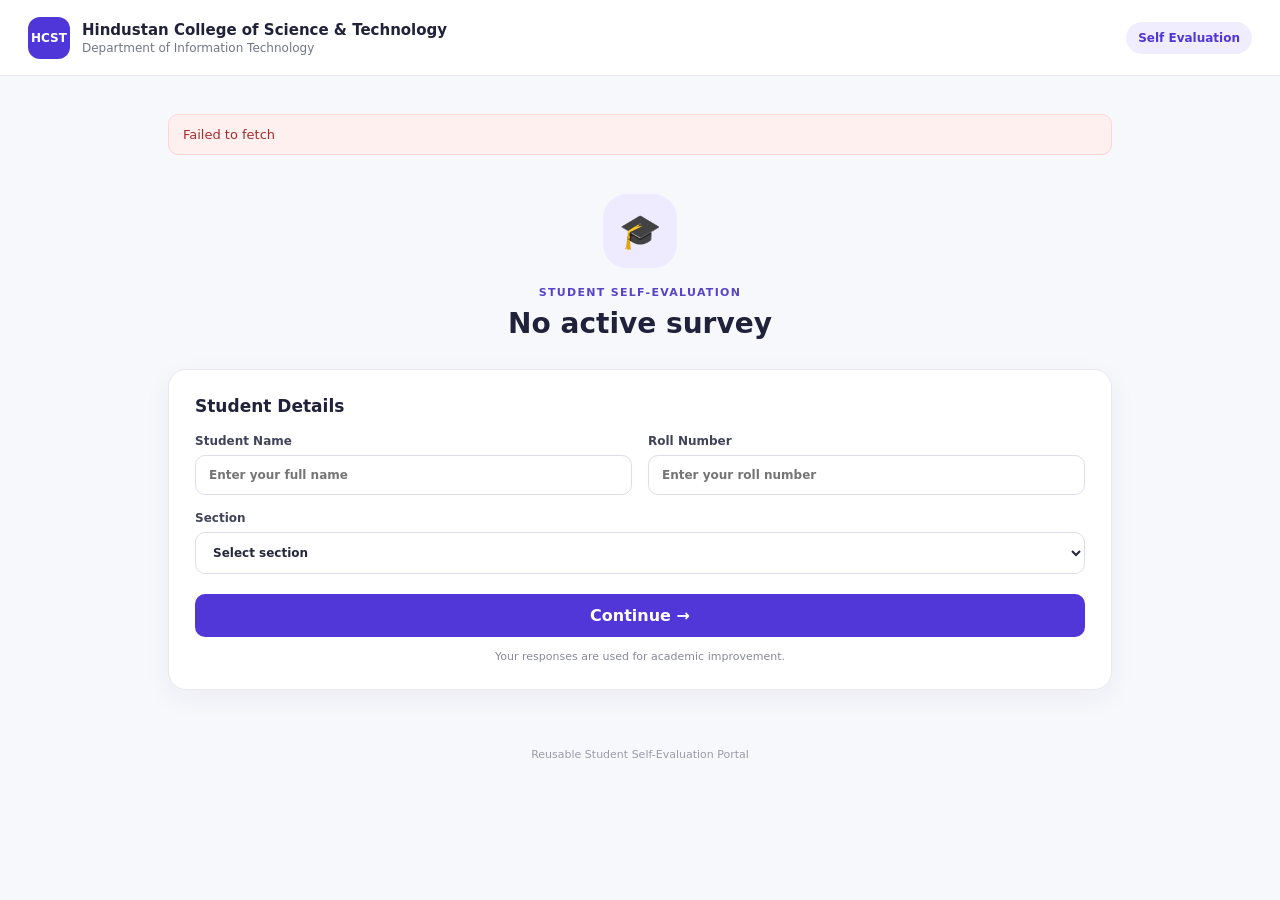
==== index.html @ 381e6c83 "Add files via upload" ====
<!doctype html>
<html lang="en">
<head>
  <meta charset="utf-8">
  <meta name="viewport" content="width=device-width, initial-scale=1">
  <title>Student Self-Evaluation</title>
  <link rel="stylesheet" href="style.css">
</head>
<body>
  <header class="topbar">
    <div class="brand">
      <div class="logo">HCST</div>
      <div>
        <div class="college-name" id="collegeName">Hindustan College of Science & Technology</div>
        <div class="department" id="departmentName">Department of Information Technology</div>
      </div>
    </div>
    <div class="header-badge" id="subjectBadge">Self Evaluation</div>
  </header>

  <main class="container">
    <div id="alert" class="alert hidden"></div>

    <!-- SCREEN 1 -->
    <section id="screen-details" class="screen active">
      <div class="hero-card">
        <div class="hero-icon">🎓</div>
        <p class="eyebrow">STUDENT SELF-EVALUATION</p>
        <h1 id="subjectTitle">Loading subject...</h1>
        <p class="subtitle" id="subjectMeta">Please wait...</p>
      </div>

      <div class="card">
        <h2>Student Details</h2>
        <div class="form-grid">
          <label>
            Student Name
            <input id="studentName" type="text" placeholder="Enter your full name" autocomplete="name">
          </label>
          <label>
            Roll Number
            <input id="rollNo" type="text" placeholder="Enter your roll number">
          </label>
          <label>
            Section
            <select id="section">
              <option value="">Select section</option>
              <option>A</option><option>B</option><option>C</option><option>D</option>
              <option>E</option><option>Other</option>
            </select>
          </label>
        </div>
        <button class="primary full" id="continueBtn">Continue <span>→</span></button>
        <p class="privacy-note">Your responses are used for academic improvement.</p>
      </div>
    </section>

    <!-- SCREEN 2 -->
    <section id="screen-instructions" class="screen">
      <div class="stepper"><span class="active">1</span><i></i><span class="active">2</span><i></i><span>3</span><i></i><span>4</span></div>
      <div class="card">
        <p class="eyebrow">BEFORE YOU BEGIN</p>
        <div class="unit-banner">
          <div class="unit-icon">📘</div>
          <div>
            <strong id="unitTitle">Unit</strong>
            <small id="unitDescription"></small>
          </div>
        </div>

        <h2>How to rate yourself</h2>
        <div class="rating-guide">
          <div class="guide one"><b>1</b><div><strong>Least Able</strong><small>I am not confident about this topic.</small></div></div>
          <div class="guide two"><b>2</b><div><strong>Moderately Able</strong><small>I understand the basic concept.</small></div></div>
          <div class="guide three"><b>3</b><div><strong>Strongly Able</strong><small>I can explain or apply the concept.</small></div></div>
        </div>

        <ul class="tips">
          <li>There are no right or wrong answers.</li>
          <li>Answer honestly based on your current understanding.</li>
          <li>All questions must be answered before submission.</li>
        </ul>

        <button class="primary full" id="startBtn">Start Evaluation <span>→</span></button>
      </div>
    </section>

    <!-- SCREEN 3 -->
    <section id="screen-survey" class="screen">
      <div class="survey-head">
        <div>
          <p class="eyebrow" id="surveyUnitLabel">UNIT 1</p>
          <h1 id="surveyTitle">Unit title</h1>
        </div>
        <div class="progress-number" id="progressNumber">0%</div>
      </div>
      <div class="progress"><div id="progressBar"></div></div>
      <div id="questionContainer"></div>

      <div class="bottom-actions">
        <button class="secondary" id="backToInstructions">← Back</button>
        <button class="primary" id="reviewBtn">Review Answers →</button>
      </div>
    </section>

    <!-- SCREEN 4 -->
    <section id="screen-review" class="screen">
      <div class="card">
        <p class="eyebrow">FINAL CHECK</p>
        <h1>Review Your Answers</h1>
        <div class="student-summary" id="reviewStudent"></div>
        <div id="reviewContainer"></div>
        <div class="warning">You cannot change your answers after final submission.</div>
        <div class="bottom-actions">
          <button class="secondary" id="editBtn">← Edit Answers</button>
          <button class="primary" id="submitBtn">Submit Evaluation ✓</button>
        </div>
      </div>
    </section>

    <!-- SCREEN 5 -->
    <section id="screen-success" class="screen">
      <div class="success-card">
        <div class="success-icon">✓</div>
        <p class="eyebrow">SUBMISSION COMPLETE</p>
        <h1>Thank You!</h1>
        <p>Your evaluation has been submitted successfully.</p>
        <div class="submission-id">
          <small>Submission ID</small>
          <strong id="submissionId"></strong>
        </div>
        <p class="muted">You may now close this page.</p>
        <button class="primary" onclick="window.location.reload()">Go to Home</button>
      </div>
    </section>
  </main>

  <footer>Reusable Student Self-Evaluation Portal</footer>

  <script src="app.js"></script>
</body>
</html>
---- style.css ----
*{box-sizing:border-box}body{margin:0;font-family:Inter,ui-sans-serif,system-ui,-apple-system,BlinkMacSystemFont,"Segoe UI",sans-serif;background:#f7f8fc;color:#20223a}button,input,select,textarea{font:inherit}button{cursor:pointer}.topbar{height:76px;background:#fff;border-bottom:1px solid #e7e7f0;display:flex;align-items:center;justify-content:space-between;padding:0 28px;position:sticky;top:0;z-index:10}.brand{display:flex;align-items:center;gap:12px}.logo{width:42px;height:42px;border-radius:12px;background:#4f36d8;color:#fff;display:grid;place-items:center;font-size:12px;font-weight:800}.college-name{font-weight:800;font-size:15px}.department{font-size:12px;color:#73758b;margin-top:2px}.header-badge{font-size:12px;font-weight:700;color:#4f36d8;background:#f0edff;padding:9px 12px;border-radius:20px}.header-link{color:#4f36d8;text-decoration:none;font-weight:700;font-size:13px}.container{max-width:980px;margin:38px auto;padding:0 18px}.screen{display:none}.screen.active{display:block}.hero-card{text-align:center;padding:24px 10px 22px}.hero-icon{width:74px;height:74px;border-radius:24px;background:#eeeaff;display:grid;place-items:center;margin:0 auto 18px;font-size:34px}.eyebrow{font-size:11px;letter-spacing:1.3px;font-weight:800;color:#5744c8;margin:0 0 8px}.hero-card h1,.survey-head h1,.card h1{font-size:28px;margin:4px 0 7px}.subtitle{color:#77798d;margin:0}.card{background:#fff;border:1px solid #e8e8f0;border-radius:18px;padding:26px;box-shadow:0 8px 28px rgba(31,29,72,.05);margin-bottom:20px}.card h2{font-size:17px;margin:0 0 18px}.form-grid{display:grid;grid-template-columns:1fr 1fr;gap:16px}.form-grid label:nth-child(3){grid-column:1/-1}label{font-size:12px;font-weight:800;color:#41435b;display:flex;flex-direction:column;gap:7px}input,select,textarea{border:1px solid #ddddea;border-radius:10px;padding:12px 13px;background:#fff;color:#25273b;outline:none}input:focus,select:focus,textarea:focus{border-color:#6955e8;box-shadow:0 0 0 3px #eeeaff}.primary,.secondary{border:0;border-radius:10px;padding:12px 17px;font-weight:800}.primary{background:#5136d8;color:#fff}.primary:hover{background:#432bc2}.secondary{background:#f0eff8;color:#4b4d64}.full{width:100%;margin-top:20px}.privacy-note{text-align:center;font-size:11px;color:#88899a;margin:13px 0 0}.stepper{display:flex;align-items:center;justify-content:center;margin:0 auto 22px;max-width:300px}.stepper span{width:25px;height:25px;border-radius:50%;display:grid;place-items:center;background:#e4e4ee;color:#777;font-size:11px;font-weight:800}.stepper span.active{background:#5a43dd;color:#fff}.stepper i{height:2px;width:45px;background:#deddea}.unit-banner{display:flex;gap:14px;align-items:center;padding:16px;border-radius:14px;background:#f6f4ff;margin-bottom:22px}.unit-icon{width:42px;height:42px;border-radius:12px;background:#fff;display:grid;place-items:center}.unit-banner strong{display:block;color:#4d3cc3}.unit-banner small{display:block;color:#77798c;margin-top:3px}.rating-guide{display:grid;gap:10px}.guide{display:flex;align-items:center;gap:13px;border:1px solid #ececf2;padding:13px;border-radius:13px}.guide b{width:34px;height:34px;border-radius:50%;display:grid;place-items:center}.guide small,.guide strong{display:block}.guide small{font-size:12px;color:#77798d;margin-top:2px}.guide.one b{background:#e8f8ed;color:#1d8a45}.guide.two b{background:#fff2d7;color:#ad6b00}.guide.three b{background:#eeeaff;color:#5140cf}.tips{padding-left:20px;color:#66687b;font-size:13px;line-height:1.8}.survey-head{display:flex;justify-content:space-between;align-items:end}.survey-head h1{font-size:24px}.progress-number{font-size:12px;font-weight:800;color:#5a43dd}.progress{height:8px;background:#e8e7f0;border-radius:99px;overflow:hidden;margin:12px 0 22px}.progress>div{height:100%;width:0;background:#5a43dd;transition:width .2s}.question-group{margin-bottom:18px}.co-title{font-size:13px;font-weight:900;color:#5642c8;margin:0 0 9px}.question-card{background:#fff;border:1px solid #e7e7ef;border-radius:16px;padding:19px;margin-bottom:10px}.question-number{font-size:11px;color:#8a8b9a;font-weight:800}.question-text{font-size:14px;line-height:1.55;font-weight:700;margin:7px 0 14px}.ratings{display:grid;grid-template-columns:repeat(3,1fr);gap:9px}.rating{border:1px solid #dedee8;background:#fff;border-radius:12px;padding:11px 6px;text-align:center}.rating strong{display:block;font-size:18px}.rating span{font-size:10px;color:#7c7d8e}.rating.selected{border-color:#5a43dd;background:#f1efff;box-shadow:0 0 0 2px #ded8ff}.bottom-actions{display:flex;justify-content:flex-end;gap:10px;margin-top:18px}.student-summary{background:#f7f6fc;border-radius:12px;padding:13px;margin-bottom:18px;font-size:13px}.review-group{border:1px solid #e7e7ef;border-radius:14px;margin-bottom:12px;overflow:hidden}.review-co{padding:9px 13px;background:#f4f2ff;color:#5642c8;font-size:12px;font-weight:900}.review-row{display:flex;justify-content:space-between;gap:15px;padding:11px 13px;border-top:1px solid #eeeef4;font-size:12px}.score-pill{min-width:28px;height:24px;border-radius:8px;background:#e9f7ed;color:#247c43;display:grid;place-items:center;font-weight:900}.warning{padding:12px;border-radius:10px;background:#fff7df;color:#916000;font-size:12px;margin-top:14px}.success-card{max-width:520px;margin:60px auto;background:#fff;border:1px solid #e6e6ee;border-radius:20px;padding:45px 28px;text-align:center;box-shadow:0 10px 30px rgba(31,29,72,.07)}.success-icon{width:68px;height:68px;border-radius:50%;background:#dff6e7;color:#1aa354;display:grid;place-items:center;font-size:34px;font-weight:900;margin:0 auto 20px}.success-card h1{font-size:28px}.success-card p{color:#73758a}.submission-id{background:#effbf3;border:1px solid #c7ecd3;border-radius:12px;padding:12px;margin:22px 0}.submission-id small,.submission-id strong{display:block}.submission-id strong{color:#218247;margin-top:4px}.muted{font-size:12px}.alert{padding:12px 14px;border-radius:10px;margin-bottom:15px;background:#fff0f0;color:#a32d2d;border:1px solid #ffd5d5;font-size:13px}.hidden{display:none!important}footer{text-align:center;color:#9a9baa;font-size:11px;padding:20px}.admin-body{background:#f5f6fa}.admin-container{max-width:1300px;margin:25px auto;padding:0 18px}.admin-grid{display:grid;grid-template-columns:210px 1fr;gap:20px}.sidebar{height:max-content;position:sticky;top:96px;padding:12px}.nav-btn{width:100%;border:0;background:transparent;text-align:left;padding:12px;border-radius:10px;color:#5c5e70;font-weight:700;margin:2px 0}.nav-btn.active{background:#eeebff;color:#503bd0}.admin-tab{display:none}.admin-tab.active{display:block}.page-heading{display:flex;justify-content:space-between;align-items:center;margin-bottom:18px}.page-heading h1{font-size:26px;margin:0}.stats{display:grid;grid-template-columns:repeat(4,1fr);gap:12px;margin-bottom:18px}.stat{background:#fff;border:1px solid #e7e7ef;border-radius:15px;padding:18px}.stat span{display:block;color:#7c7d8f;font-size:11px;font-weight:700}.stat strong{display:block;font-size:25px;margin-top:6px}.table-wrap{overflow:auto}.table-wrap table{width:100%;border-collapse:collapse;font-size:12px}.table-wrap th{color:#737589;text-align:left;font-size:10px;text-transform:uppercase;letter-spacing:.6px;background:#fafafd}.table-wrap th,.table-wrap td{padding:11px 10px;border-bottom:1px solid #ededf2;vertical-align:top}.table-wrap td button{margin-right:4px}.mini-btn{border:0;background:#efedfb;color:#5140c8;border-radius:7px;padding:6px 8px;font-size:10px;font-weight:800}.status{display:inline-block;padding:5px 8px;border-radius:20px;font-size:10px;font-weight:800}.status.active{background:#e4f7eb;color:#237b43}.status.closed{background:#eeeef3;color:#777}.status.upcoming{background:#fff1d8;color:#976000}.empty{padding:20px;text-align:center;color:#858698;background:#fafafd;border-radius:12px}.modal{position:fixed;inset:0;background:rgba(25,24,43,.35);display:grid;place-items:center;padding:18px;z-index:30}.modal-card{background:#fff;border-radius:18px;width:min(620px,100%);max-height:90vh;overflow:auto;padding:22px}.modal-head{display:flex;justify-content:space-between;align-items:center;margin-bottom:15px}.modal-head h2{margin:0}.icon-btn{border:0;background:#f0eff7;width:32px;height:32px;border-radius:8px;font-size:20px}.modal-form{display:grid;gap:13px}.modal-form label{font-size:12px}.modal-actions{display:flex;justify-content:flex-end;gap:8px;margin-top:5px}.checkbox-row{display:flex;align-items:center;gap:8px;flex-direction:row}.checkbox-row input{width:auto}.header-link{white-space:nowrap}@media(max-width:760px){.topbar{height:auto;min-height:68px;padding:12px 15px}.college-name{font-size:12px}.department{font-size:10px}.header-badge{display:none}.container{margin:20px auto}.card{padding:19px}.form-grid{grid-template-columns:1fr}.form-grid label:nth-child(3){grid-column:auto}.hero-card h1{font-size:23px}.ratings{gap:6px}.rating{padding:10px 3px}.bottom-actions{position:sticky;bottom:8px;background:rgba(247,248,252,.92);padding-top:8px}.admin-grid{grid-template-columns:1fr}.sidebar{position:static;display:flex;overflow:auto;gap:4px}.nav-btn{min-width:max-content;width:auto}.stats{grid-template-columns:repeat(2,1fr)}.stat strong{font-size:21px}.review-row{align-items:start}.page-heading{gap:10px;align-items:start}.page-heading h1{font-size:22px}}
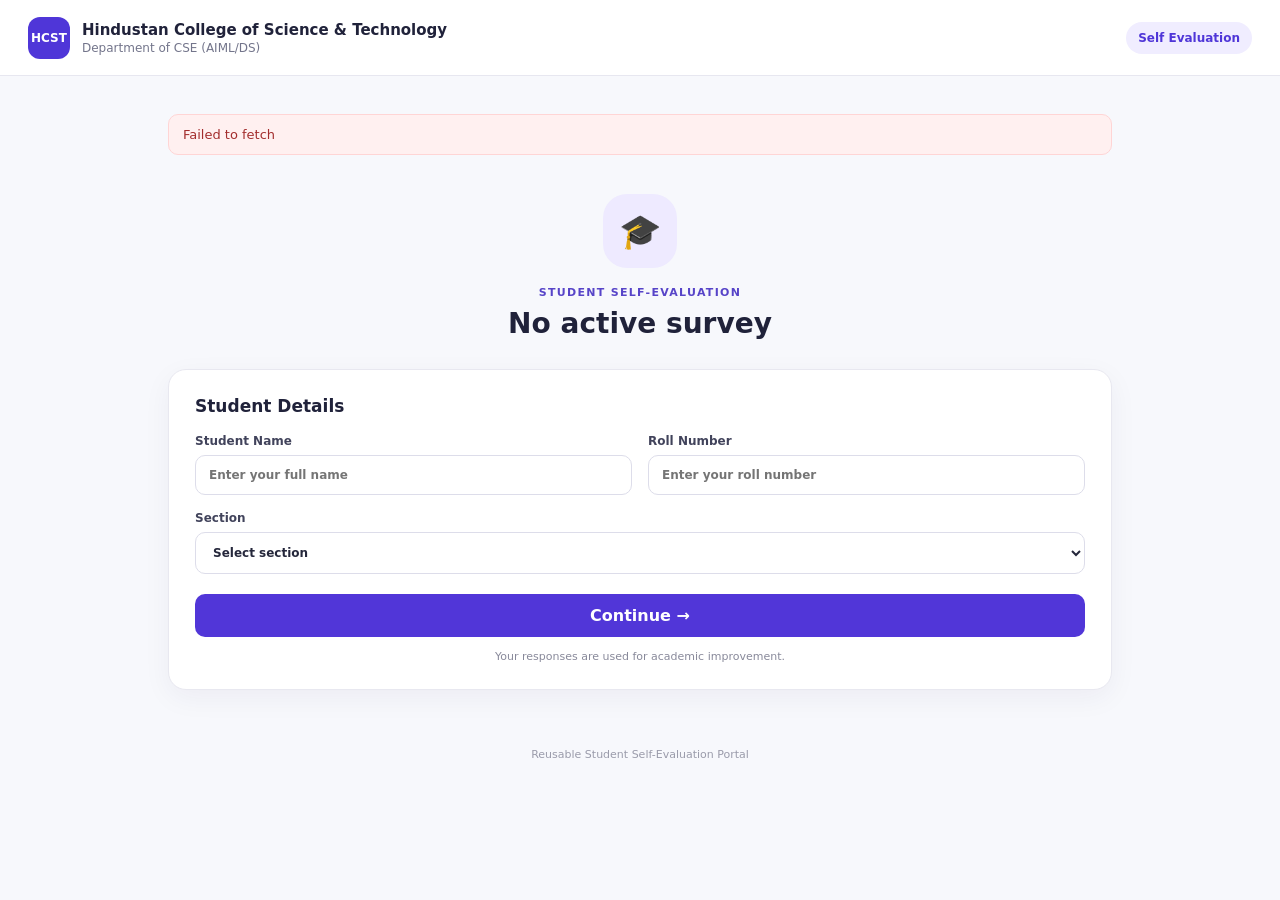
==== commit 723674ea: "Update department name to CSE (AIML/DS)" ====
--- a/index.html
+++ b/index.html
@@ -12,7 +12,7 @@
       <div class="logo">HCST</div>
       <div>
         <div class="college-name" id="collegeName">Hindustan College of Science & Technology</div>
-        <div class="department" id="departmentName">Department of Information Technology</div>
+        <div class="department" id="departmentName">Department of CSE (AIML/DS)</div>
       </div>
     </div>
     <div class="header-badge" id="subjectBadge">Self Evaluation</div>
